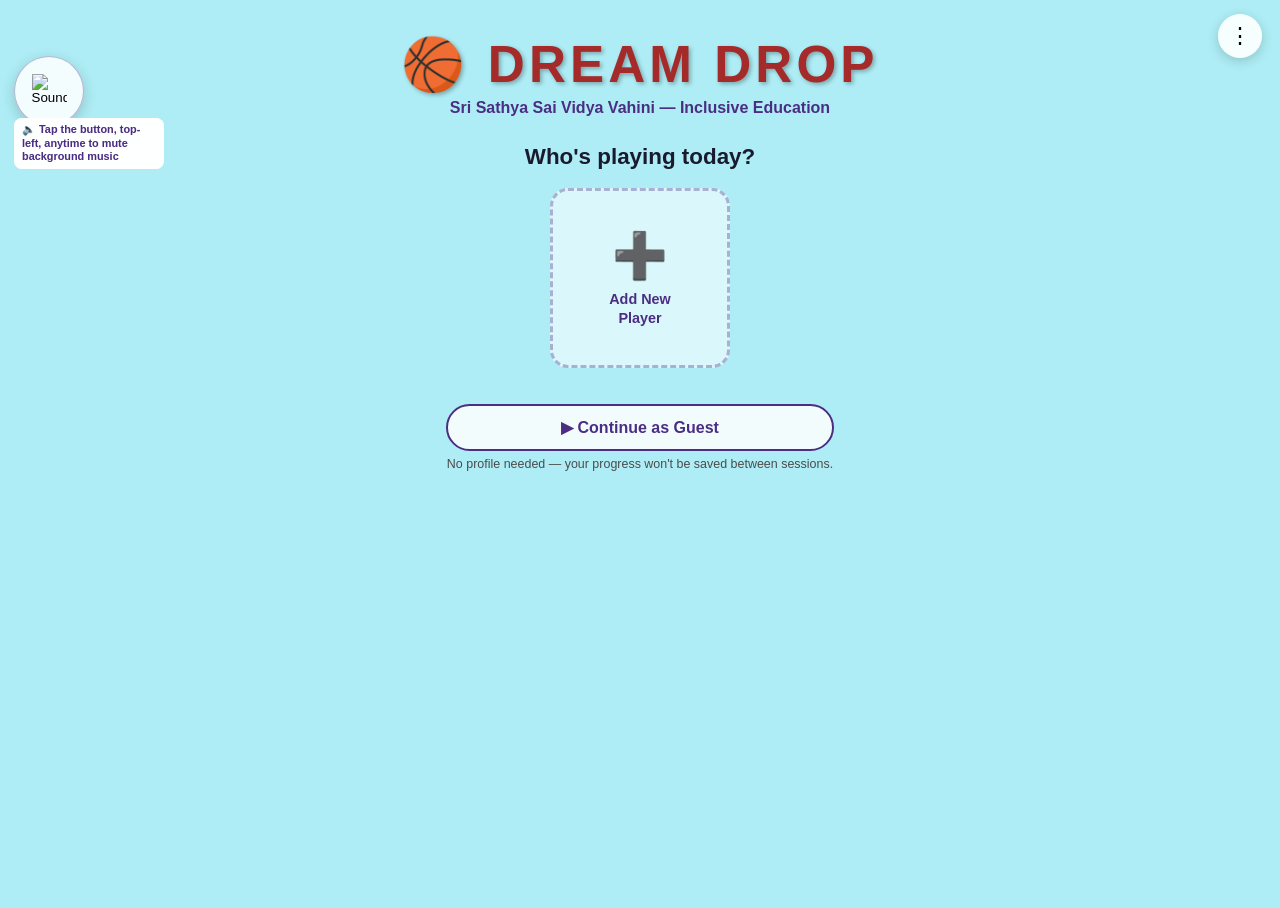
==== index.html @ dac6509e "Merge pull request #1 from sathvik23bit/main all required updates donw" ====
<!DOCTYPE html>
<html lang="en">
<head>
  <meta charset="UTF-8">
  <meta name="viewport" content="width=device-width, initial-scale=1.0, maximum-scale=1.0, user-scalable=no, viewport-fit=cover">
  <title>Dream Drop — Who's Playing?</title>
  <style>
    *, *::before, *::after { box-sizing: border-box; margin: 0; padding: 0; }

    body {
      font-family: 'Montserrat', Arial, sans-serif;
      background: url('Images/Common_Images/bg2.jpg') no-repeat center center / cover;
      background-color: #aeedf5;
      min-height: 100vh;
      overflow-x: hidden;
    }

    /* ── Header ─────────────────────────────────────────── */
    #lp-header {
      text-align: center;
      padding: clamp(16px,3vh,32px) 0 clamp(8px,1.5vh,18px);
    }
    #lp-header h1 {
      font-size: clamp(1.8rem,5vw,3.2rem);
      color: brown;
      text-transform: uppercase;
      letter-spacing: 0.08em;
      text-shadow: 2px 2px 4px rgba(0,0,0,0.3);
    }
    #lp-header p {
      font-size: clamp(0.75rem,2vw,1rem);
      color: #4b2e83;
      font-weight: 700;
      margin-top: 4px;
    }
    #lp-sub {
      font-size: clamp(1rem,2.5vw,1.4rem);
      color: #1a1a2e;
      font-weight: 800;
      margin-top: clamp(8px,1.5vh,16px);
      text-align: center;
    }

    /* ── Player cards grid ───────────────────────────────── */
    #players-grid {
      display: flex;
      flex-wrap: wrap;
      justify-content: center;
      gap: clamp(12px,2vw,24px);
      padding: clamp(12px,2vh,24px) clamp(16px,4vw,48px);
      max-width: 960px;
      margin: 0 auto;
    }

    /* Each saved player card */
    .player-card {
      width: clamp(130px,18vw,180px);
      background: rgba(255,255,255,0.92);
      border-radius: 18px;
      padding: 14px 10px 12px;
      text-align: center;
      cursor: pointer;
      transition: transform 0.18s, box-shadow 0.18s;
      box-shadow: 0 6px 20px rgba(0,0,0,0.15);
      position: relative;
      border: 3px solid transparent;
    }
    .player-card:hover  { transform: translateY(-6px) scale(1.04); box-shadow: 0 14px 32px rgba(0,0,0,0.22); }
    .player-card:active { transform: scale(0.97); }

    /* Jersey frame around photo */
    .player-frame {
      width: clamp(80px,12vw,110px);
      height: clamp(80px,12vw,110px);
      margin: 0 auto 10px;
      border-radius: 50%;
      overflow: hidden;
      border: 4px solid #fff;
      position: relative;
      box-shadow: 0 0 0 4px var(--jersey-color, #e03040);
    }
    .player-frame img {
      width: 100%;
      height: 100%;
      object-fit: cover;
    }

    /* Jersey number badge */
    .jersey-badge {
      position: absolute;
      bottom: -4px;
      right: -4px;
      width: 30px;
      height: 30px;
      border-radius: 50%;
      background: var(--jersey-color, #e03040);
      color: #fff;
      font-weight: 900;
      font-size: 13px;
      display: flex;
      align-items: center;
      justify-content: center;
      border: 2px solid #fff;
      box-shadow: 0 2px 6px rgba(0,0,0,0.3);
    }

    .player-name {
      font-size: clamp(0.85rem,1.8vw,1.05rem);
      font-weight: 800;
      color: #1a1a2e;
      margin-bottom: 4px;
      white-space: nowrap;
      overflow: hidden;
      text-overflow: ellipsis;
    }
    .player-stats {
      font-size: clamp(0.6rem,1.2vw,0.72rem);
      color: #888;
    }

    /* Delete button on card */
    .card-delete {
      position: absolute;
      top: 6px; right: 8px;
      background: none;
      border: none;
      font-size: 16px;
      cursor: pointer;
      color: #ccc;
      line-height: 1;
      padding: 2px;
      transition: color 0.15s;
    }
    .card-delete:hover { color: #e03040; }

    /* Add new player card */
    #add-card {
      width: clamp(130px,18vw,180px);
      min-height: clamp(130px,18vw,180px);
      background: rgba(255,255,255,0.55);
      border-radius: 18px;
      border: 3px dashed rgba(75,46,131,0.35);
      display: flex;
      flex-direction: column;
      align-items: center;
      justify-content: center;
      gap: 8px;
      cursor: pointer;
      transition: background 0.18s, transform 0.15s;
    }
    #add-card:hover  { background: rgba(255,255,255,0.8); transform: translateY(-4px); }
    #add-card:active { transform: scale(0.97); }
    #add-card .add-icon { font-size: clamp(2rem,4vw,2.8rem); color: #4b2e83; }
    #add-card p { font-size: clamp(0.75rem,1.5vw,0.9rem); color: #4b2e83; font-weight: 700; text-align: center; line-height: 1.3; }

    /* ── Guest option ─────────────────────────────────────── */
    #guest-row {
      max-width: 420px;
      margin: clamp(10px,2vh,20px) auto 0;
      padding: 0 16px clamp(16px,3vh,28px);
      text-align: center;
    }
    #guest-btn {
      width: 100%;
      padding: 12px 20px;
      border-radius: 40px;
      border: 2px solid #4b2e83;
      background: rgba(255,255,255,0.85);
      color: #4b2e83;
      font-weight: 800;
      font-size: clamp(0.85rem,1.8vw,1rem);
      cursor: pointer;
      transition: background 0.18s, transform 0.15s;
    }
    #guest-btn:hover { background: #4b2e83; color: #fff; transform: translateY(-2px); }
    #guest-btn:active { transform: scale(0.97); }
    #guest-hint { margin-top: 6px; font-size: clamp(0.65rem,1.3vw,0.78rem); color: #4b4b4b; }

    /* ── Always-visible mute button (consistency with home.html) ──
       index.html itself has no sound, but toggling this sets the shared
       mute preference in localStorage so it's already applied once the
       player moves on to home.html / gameplay. */
    #global-mute-btn{position:fixed;top:56px;left:14px;z-index:100002;width:70px;height:70px;border-radius:50%;border:1.5px solid rgba(75,46,131,0.35);background:rgba(255,255,255,0.85);display:flex;align-items:center;justify-content:center;cursor:pointer;box-shadow:0 4px 14px rgba(0,0,0,0.18);padding:0;}
    #global-mute-btn img{width:35px;height:35px;}
    #global-mute-btn.gm-muted{background:rgba(220,55,55,0.15);border-color:rgba(220,55,55,0.5);}
    #mute-hint{position:fixed;top:118px;left:14px;max-width:150px;font-size:0.68rem;line-height:1.25;color:#4b2e83;font-weight:600;background:rgba(255,255,255,0.85);padding:5px 8px;border-radius:8px;z-index:100002;}
    /* ── AVATAR CREATOR OVERLAY ──────────────────────────── */
    #creator-overlay {
      display: none;
      position: fixed;
      inset: 0;
      background: rgba(0,0,0,0.65);
      z-index: 9000;
      align-items: center;
      justify-content: center;
      padding: 12px;
    }
    #creator-overlay.open { display: flex; }

    #creator-box {
      background: #fff;
      border-radius: 20px;
      width: min(96vw, 560px);
      max-height: 92vh;
      overflow-y: auto;
      display: flex;
      flex-direction: column;
      box-shadow: 0 24px 64px rgba(0,0,0,0.5);
    }

    #creator-header {
      padding: 16px 20px 12px;
      border-bottom: 1px solid #eee;
      display: flex;
      align-items: center;
      justify-content: space-between;
      flex-shrink: 0;
    }
    #creator-header h2 {
      font-size: clamp(1rem,2.5vw,1.2rem);
      color: #1a1a2e;
      font-weight: 800;
    }
    #creator-close {
      background: #f4f4f4;
      border: none;
      border-radius: 50%;
      width: 32px; height: 32px;
      font-size: 18px;
      cursor: pointer;
      display: flex; align-items: center; justify-content: center;
      color: #555;
      transition: background 0.15s;
      min-height: unset !important;
    }
    #creator-close:hover { background: #fee; color: #e03040; }

    #creator-body { padding: 20px; display: flex; flex-direction: column; gap: 20px; }

    /* Steps */
    .creator-step { display: none; flex-direction: column; gap: 14px; }
    .creator-step.active { display: flex; }

    .step-label {
      font-size: 12px;
      font-weight: 700;
      color: #888;
      text-transform: uppercase;
      letter-spacing: 0.08em;
    }

    /* Camera / preview area */
    #cam-wrap {
      position: relative;
      border-radius: 14px;
      overflow: hidden;
      background: #111;
      aspect-ratio: 4/3;
      width: 100%;
    }
    #cam-video, #cam-canvas {
      width: 100%;
      height: 100%;
      object-fit: cover;
      display: block;
    }
    #cam-canvas { display: none; }

    #cam-btn-row {
      display: flex;
      gap: 10px;
      justify-content: center;
    }

    /* Name input */
    #name-input {
      font-size: clamp(1rem,2.5vw,1.2rem);
      font-weight: 800;
      border: 2.5px solid #e8eaf0;
      border-radius: 10px;
      padding: 10px 14px;
      width: 100%;
      text-align: center;
      color: #1a1a2e;
      outline: none;
      font-family: 'Montserrat', Arial, sans-serif;
      transition: border-color 0.15s;
    }
    #name-input:focus { border-color: #4b2e83; }

    /* Jersey colour picker */
    #jersey-colours {
      display: flex;
      gap: 10px;
      flex-wrap: wrap;
      justify-content: center;
    }
    .jc-swatch {
      width: clamp(36px,6vw,48px);
      height: clamp(36px,6vw,48px);
      border-radius: 50%;
      cursor: pointer;
      border: 3px solid transparent;
      transition: transform 0.15s, border-color 0.15s;
      box-shadow: 0 2px 8px rgba(0,0,0,0.18);
    }
    .jc-swatch:hover   { transform: scale(1.12); }
    .jc-swatch.picked  { border-color: #1a1a2e; transform: scale(1.15); }

    /* Jersey number picker */
    #jersey-numbers {
      display: flex;
      gap: 8px;
      flex-wrap: wrap;
      justify-content: center;
    }
    .jn-btn {
      width: clamp(36px,5.5vw,46px);
      height: clamp(36px,5.5vw,46px);
      border-radius: 10px;
      border: 2px solid #e0e4f0;
      background: #f8f9ff;
      font-weight: 800;
      font-size: clamp(0.8rem,1.6vw,1rem);
      cursor: pointer;
      transition: background 0.12s, border-color 0.12s, transform 0.1s;
      color: #1a1a2e;
      font-family: 'Montserrat', Arial, sans-serif;
      min-height: unset !important;
    }
    .jn-btn:hover  { background: #e8eaf8; transform: scale(1.08); }
    .jn-btn.picked { background: #4b2e83; color: #fff; border-color: #4b2e83; }

    /* Preview card in creator */
    #preview-card {
      display: flex;
      flex-direction: column;
      align-items: center;
      gap: 10px;
      padding: 16px;
      background: #f8f9ff;
      border-radius: 14px;
      border: 1.5px solid #e0e4f0;
    }
    #preview-frame {
      width: 100px; height: 100px;
      border-radius: 50%;
      overflow: hidden;
      border: 4px solid #fff;
      position: relative;
    }
    #preview-img { width: 100%; height: 100%; object-fit: cover; }
    #preview-name { font-weight: 800; font-size: 1.1rem; color: #1a1a2e; }

    /* Action buttons inside creator */
    .creator-btn {
      border: none;
      border-radius: 12px;
      padding: clamp(10px,1.8vh,14px) 24px;
      font-family: 'Montserrat', Arial, sans-serif;
      font-weight: 800;
      font-size: clamp(0.85rem,1.8vw,1rem);
      cursor: pointer;
      transition: transform 0.12s, box-shadow 0.12s;
      min-height: unset !important;
    }
    .creator-btn:hover  { transform: translateY(-2px); box-shadow: 0 6px 18px rgba(0,0,0,0.15); }
    .creator-btn:active { transform: scale(0.97); }
    .btn-primary { background: #4b2e83; color: #fff; }
    .btn-success { background: #2ecc71; color: #1a4a2e; }
    .btn-danger  { background: #e03040; color: #fff; }
    .btn-neutral { background: #f0f0f0; color: #444; }

    /* Step nav row */
    .step-nav {
      display: flex;
      gap: 10px;
      justify-content: space-between;
    }

    /* ── No-camera fallback ──────────────────────────────── */
    #no-cam-msg {
      display: none;
      text-align: center;
      padding: 20px;
      color: #666;
      font-size: 14px;
      line-height: 1.6;
    }
    #cam-placeholder {
      display: none;
      width: 100%;
      aspect-ratio: 4/3;
      border-radius: 14px;
      background: #e8e8e8;
      align-items: center;
      justify-content: center;
      font-size: 80px;
    }

    /* ── Step indicator dots ─────────────────────────────── */
    #step-dots {
      display: flex;
      gap: 8px;
      justify-content: center;
      padding: 0 0 4px;
    }
    .sdot {
      width: 8px; height: 8px;
      border-radius: 50%;
      background: #ddd;
      transition: background 0.2s, transform 0.2s;
    }
    .sdot.on { background: #4b2e83; transform: scale(1.25); }

    /* ── Emoji avatar picker ─────────────────────────────── */
    #emoji-picker-wrap {
      display: none;
      flex-direction: column;
      gap: 14px;
    }
    #emoji-picker-wrap.open { display: flex; }
    .emoji-gender-tabs {
      display: flex;
      gap: 8px;
      justify-content: center;
    }
    .eg-tab {
      flex: 1;
      padding: 8px 0;
      border-radius: 10px;
      border: 2px solid #e0e4f0;
      background: #f8f9ff;
      font-size: 0.85rem;
      font-weight: 800;
      cursor: pointer;
      color: #4b2e83;
      font-family: 'Montserrat', Arial, sans-serif;
      transition: background 0.15s, border-color 0.15s;
    }
    .eg-tab.active { background: #4b2e83; color: #fff; border-color: #4b2e83; }
    #emoji-grid {
      display: grid;
      grid-template-columns: repeat(5, 1fr);
      gap: 10px;
    }
    .emoji-opt {
      aspect-ratio: 1;
      border-radius: 14px;
      border: 3px solid transparent;
      background: #f4f4f8;
      font-size: clamp(1.8rem, 5vw, 2.4rem);
      display: flex;
      align-items: center;
      justify-content: center;
      cursor: pointer;
      transition: transform 0.12s, border-color 0.15s, background 0.12s;
    }
    .emoji-opt:hover  { transform: scale(1.12); background: #ede8fa; }
    .emoji-opt.picked { border-color: #4b2e83; background: #ede8fa; transform: scale(1.08); }

    /* ── Responsive ──────────────────────────────────────── */
    @media (max-width: 500px) {
      .player-card, #add-card { width: clamp(110px,40vw,150px); }
    }

    /* ── 3-dots menu button (top-right) ─────────────────── */
    #settings-btn {
      position: fixed;
      top: 14px;
      right: 18px;
      z-index: 9500;
      background: rgba(255,255,255,0.9);
      border: none;
      border-radius: 50%;
      width: 44px;
      height: 44px;
      font-size: 22px;
      cursor: pointer;
      box-shadow: 0 3px 12px rgba(0,0,0,0.18);
      display: flex;
      align-items: center;
      justify-content: center;
      transition: background 0.15s, transform 0.15s;
      letter-spacing: 0;
      line-height: 1;
    }
    #settings-btn:hover { background: #fff; transform: scale(1.08); }

    /* ── Settings panel overlay ──────────────────────────── */
    #settings-panel {
      display: none;
      position: fixed;
      top: 0; right: 0;
      width: min(340px, 92vw);
      height: 100vh;
      background: #fff;
      z-index: 9400;
      box-shadow: -6px 0 32px rgba(0,0,0,0.22);
      flex-direction: column;
      overflow-y: auto;
    }
    #settings-panel.open { display: flex; }
    #sp-backdrop {
      display: none;
      position: fixed; inset: 0;
      background: rgba(0,0,0,0.35);
      z-index: 9350;
    }
    #sp-backdrop.open { display: block; }

    #sp-header {
      padding: 18px 20px 14px;
      border-bottom: 1px solid #eee;
      display: flex;
      align-items: center;
      justify-content: space-between;
      background: #4b2e83;
      color: #fff;
      flex-shrink: 0;
    }
    #sp-header h2 { font-size: 1.1rem; font-weight: 800; }
    #sp-close {
      background: rgba(255,255,255,0.18);
      border: none;
      border-radius: 50%;
      width: 30px; height: 30px;
      font-size: 16px;
      cursor: pointer;
      color: #fff;
      display: flex; align-items: center; justify-content: center;
    }
    #sp-close:hover { background: rgba(255,255,255,0.32); }

    .sp-section {
      padding: 18px 20px 14px;
      border-bottom: 1px solid #f0f0f0;
    }
    .sp-section-title {
      font-size: 11px;
      font-weight: 800;
      color: #888;
      text-transform: uppercase;
      letter-spacing: 0.1em;
      margin-bottom: 12px;
    }

    /* Player limit row */
    .sp-limit-row {
      display: flex;
      align-items: center;
      gap: 10px;
      justify-content: space-between;
    }
    .sp-limit-row span {
      font-size: 0.85rem;
      color: #444;
      font-weight: 700;
    }
    #limit-stepper {
      display: flex;
      align-items: center;
      gap: 8px;
    }
    .lim-btn {
      width: 32px; height: 32px;
      border-radius: 8px;
      border: 2px solid #4b2e83;
      background: #f4f0ff;
      color: #4b2e83;
      font-size: 18px;
      font-weight: 900;
      cursor: pointer;
      display: flex; align-items: center; justify-content: center;
      transition: background 0.12s;
      line-height: 1;
    }
    .lim-btn:hover { background: #4b2e83; color: #fff; }
    .lim-btn:disabled { opacity: 0.35; cursor: not-allowed; }
    #limit-display {
      font-size: 1.4rem;
      font-weight: 900;
      color: #1a1a2e;
      min-width: 28px;
      text-align: center;
    }
    #limit-max-hint {
      font-size: 11px;
      color: #aaa;
      margin-top: 6px;
    }

    /* Memory bar */
    .mem-bar-wrap {
      background: #f0f0f5;
      border-radius: 8px;
      height: 14px;
      overflow: hidden;
      margin: 8px 0 4px;
    }
    #mem-bar-fill {
      height: 100%;
      border-radius: 8px;
      background: linear-gradient(90deg, #4b2e83, #7c4dff);
      transition: width 0.5s;
    }
    #mem-bar-fill.warn { background: linear-gradient(90deg, #f5a623, #e03040); }
    #mem-label {
      font-size: 12px;
      color: #666;
      font-weight: 700;
    }
    #mem-breakdown {
      font-size: 11px;
      color: #999;
      margin-top: 4px;
      line-height: 1.6;
    }

    /* Host badge on card */
    .host-badge {
      position: absolute;
      top: 6px;
      left: 8px;
      background: linear-gradient(135deg, #f5a623, #e03040);
      color: #fff;
      font-size: 10px;
      font-weight: 900;
      border-radius: 8px;
      padding: 2px 7px;
      letter-spacing: 0.05em;
      box-shadow: 0 2px 6px rgba(0,0,0,0.22);
    }

    /* Host suggestion banner */
    #host-suggestion {
      max-width: 720px;
      margin: 0 auto 8px;
      padding: 0 clamp(16px,4vw,48px);
    }
    #host-banner {
      background: linear-gradient(135deg, #fff8e1, #fffde7);
      border: 2px solid #ffd54f;
      border-radius: 14px;
      padding: 14px 18px;
      display: flex;
      gap: 12px;
      align-items: flex-start;
    }
    #host-banner .hb-icon { font-size: 1.8rem; flex-shrink: 0; }
    #host-banner .hb-body { flex: 1; }
    #host-banner .hb-title { font-size: 0.9rem; font-weight: 900; color: #e65100; margin-bottom: 4px; }
    #host-banner .hb-text  { font-size: 0.78rem; color: #555; line-height: 1.5; }
    #host-banner .hb-close {
      background: none; border: none; font-size: 16px; cursor: pointer;
      color: #aaa; flex-shrink: 0; padding: 0;
    }
    #host-banner .hb-close:hover { color: #e03040; }

    /* Reset all data button */
    .sp-danger-btn {
      width: 100%;
      padding: 10px;
      border-radius: 10px;
      border: 2px solid #e03040;
      background: #fff0f0;
      color: #e03040;
      font-weight: 800;
      font-size: 0.85rem;
      cursor: pointer;
      transition: background 0.15s;
      font-family: 'Montserrat', Arial, sans-serif;
    }
    .sp-danger-btn:hover { background: #e03040; color: #fff; }

    /* Host tag in settings */
    .sp-host-row {
      display: flex;
      gap: 8px;
      align-items: center;
      flex-wrap: wrap;
    }
    .sp-host-row select {
      flex: 1;
      padding: 8px 10px;
      border-radius: 8px;
      border: 2px solid #e0e4f0;
      font-family: 'Montserrat', Arial, sans-serif;
      font-weight: 700;
      font-size: 0.85rem;
      color: #1a1a2e;
      outline: none;
    }
    .sp-host-row select:focus { border-color: #4b2e83; }
    .sp-assign-btn {
      padding: 9px 14px;
      border-radius: 8px;
      border: none;
      background: #4b2e83;
      color: #fff;
      font-weight: 800;
      font-size: 0.8rem;
      cursor: pointer;
      font-family: 'Montserrat', Arial, sans-serif;
      white-space: nowrap;
    }
    .sp-assign-btn:hover { background: #3a2060; }

    /* ── Browser reference table ─────────────────────────── */
    #browser-table-wrap {
      margin-top: 14px;
      border-radius: 10px;
      overflow: hidden;
      border: 1.5px solid #e0e4f0;
    }
    #browser-table-wrap table {
      width: 100%;
      border-collapse: collapse;
      font-size: 12px;
    }
    #browser-table-wrap thead tr {
      background: #4b2e83;
      color: #fff;
    }
    #browser-table-wrap thead th {
      padding: 8px 10px;
      text-align: left;
      font-weight: 800;
      letter-spacing: 0.04em;
    }
    #browser-table-wrap tbody tr {
      cursor: pointer;
      transition: background 0.12s;
      border-bottom: 1px solid #f0f0f5;
    }
    #browser-table-wrap tbody tr:last-child { border-bottom: none; }
    #browser-table-wrap tbody tr:hover { background: #f0ecfa; }
    #browser-table-wrap tbody tr.selected {
      background: #ede8fa;
      font-weight: 800;
    }
    #browser-table-wrap tbody tr.detected {
      border-left: 3px solid #2ecc71;
    }
    #browser-table-wrap tbody td {
      padding: 8px 10px;
      color: #333;
      vertical-align: middle;
    }
    .bt-icon { font-size: 15px; margin-right: 5px; }
    .bt-badge {
      display: inline-block;
      font-size: 10px;
      font-weight: 800;
      padding: 2px 6px;
      border-radius: 6px;
      margin-left: 5px;
    }
    .bt-badge.detected { background: #d4f8e8; color: #1a7a4a; }
    .bt-badge.selected { background: #ede8fa; color: #4b2e83; }
    #bt-apply-row {
      display: flex;
      gap: 8px;
      align-items: center;
      margin-top: 10px;
    }
    #bt-apply-row span {
      font-size: 12px;
      color: #666;
      flex: 1;
    }
    .bt-apply-btn {
      padding: 8px 14px;
      border-radius: 8px;
      border: none;
      background: #4b2e83;
      color: #fff;
      font-weight: 800;
      font-size: 12px;
      cursor: pointer;
      font-family: 'Montserrat', Arial, sans-serif;
      white-space: nowrap;
      transition: background 0.12s;
    }
    .bt-apply-btn:hover { background: #3a2060; }
    #bt-selected-info {
      font-size: 11px;
      color: #4b2e83;
      font-weight: 700;
      margin-top: 6px;
      min-height: 16px;
    }
  </style>
</head>
<body>

  <!-- ── 3-dots settings button ── -->
  <button id="settings-btn" onclick="openSettings()" title="Settings">⋮</button>

  <!-- ── Settings backdrop ── -->
  <div id="sp-backdrop" onclick="closeSettings()"></div>

  <!-- ── Settings panel ── -->
  <div id="settings-panel">
    <div id="sp-header">
      <h2>⚙️ Settings</h2>
      <button id="sp-close" onclick="closeSettings()">✕</button>
    </div>

    <!-- Max players section -->
    <div class="sp-section">
      <div class="sp-section-title">👥 Player Limit</div>
      <div class="sp-limit-row">
        <span>Max players on this device</span>
        <div id="limit-stepper">
          <button class="lim-btn" id="lim-minus" onclick="changeLimit(-1)">−</button>
          <div id="limit-display">5</div>
          <button class="lim-btn" id="lim-plus"  onclick="changeLimit(+1)">+</button>
        </div>
      </div>
      <div id="limit-max-hint">Browser max: calculating…</div>

      <!-- Storage / memory usage -->
      <div style="margin-top:14px;">
        <div class="sp-section-title" style="margin-bottom:6px;">💾 Storage Usage</div>
        <div class="mem-bar-wrap"><div id="mem-bar-fill" style="width:0%;"></div></div>
        <div id="mem-label">Calculating…</div>
        <div id="mem-breakdown"></div>
      </div>

      <!-- Browser reference table -->
      <div style="margin-top:14px;">
        <div class="sp-section-title" style="margin-bottom:8px;">🌐 Select Your Browser</div>
        <p style="font-size:11px;color:#999;margin-bottom:8px;line-height:1.4;">
          Tap your browser to set the storage limit automatically. Your browser is auto-detected where possible.
        </p>
        <div id="browser-table-wrap">
          <div id="bt-search-wrap" style="padding:8px 10px;border-bottom:1.5px solid #e0e4f0;background:#fafafa;">
            <div style="position:relative;">
              <span style="position:absolute;left:9px;top:50%;transform:translateY(-50%);font-size:13px;color:#aaa;pointer-events:none;">🔍</span>
              <input id="bt-search" type="text" placeholder="Search browser…"
                oninput="filterBrowserTable(this.value)"
                style="width:100%;box-sizing:border-box;padding:7px 10px 7px 30px;border:1.5px solid #e0e4f0;border-radius:8px;font-size:12px;font-family:'Montserrat',Arial,sans-serif;font-weight:600;color:#1a1a2e;outline:none;background:#fff;transition:border 0.15s;"
                onfocus="this.style.borderColor='#4b2e83'" onblur="this.style.borderColor='#e0e4f0'">
              <button id="bt-search-clear" onclick="clearBrowserSearch()" title="Clear"
                style="display:none;position:absolute;right:8px;top:50%;transform:translateY(-50%);background:none;border:none;cursor:pointer;font-size:14px;color:#aaa;padding:0;line-height:1;">✕</button>
            </div>
            <div id="bt-no-results" style="display:none;text-align:center;padding:10px 0;font-size:12px;color:#999;font-style:italic;">No browsers match your search</div>
          </div>
          <table>
            <thead>
              <tr>
                <th>Browser</th>
                <th>Storage</th>
                <th>Max Players</th>
              </tr>
            </thead>
            <tbody id="browser-table-body">
              <!-- rows injected by JS -->
            </tbody>
          </table>
        </div>
        <div id="bt-selected-info"></div>
        <div id="bt-apply-row">
          <span id="bt-apply-label">Select a browser above to apply its limit</span>
          <button class="bt-apply-btn" id="bt-apply-btn" onclick="applyBrowserLimit()" disabled>✅ Apply</button>
        </div>
      </div>
    </div>

    <!-- Host player section -->
    <div class="sp-section">
      <div class="sp-section-title">👑 Host / Teacher Player</div>
      <p style="font-size:12px;color:#666;margin-bottom:10px;line-height:1.5;">
        The Host player has a gold crown badge on their card. Useful for teacher accounts or group leaders.
      </p>
      <div class="sp-host-row">
        <select id="host-select"><option value="">— none —</option></select>
        <button class="sp-assign-btn" onclick="assignHost()">👑 Set Host</button>
      </div>
    </div>

    <!-- Danger zone -->
    <div class="sp-section">
      <div class="sp-section-title">⚠️ Danger Zone</div>
      <button class="sp-danger-btn" onclick="resetAllData()">🗑️ Reset All Players &amp; Progress</button>
    </div>

    <!-- App info -->
    <div class="sp-section" style="border-bottom:none;">
      <div class="sp-section-title">ℹ️ About</div>
      <div style="font-size:12px;color:#999;line-height:1.8;">
        Dream Drop — Inclusive Education<br>
        Sri Sathya Sai Vidya Vahini<br>
        <span id="sp-version">v1.0</span>
      </div>
    </div>
  </div>

  <!-- ── Host suggestion banner ── -->
  <div id="host-suggestion">
    <div id="host-banner" style="display:none;">
      <div class="hb-icon">💡</div>
      <div class="hb-body">
        <div class="hb-title">Suggestion: Add a Host Player</div>
        <div class="hb-text">
          Consider adding a <strong>Teacher / Host</strong> account — the first card on the list.
          A Host can monitor all players, reset progress for a student, and manage the tablet.
          Go to <strong>⚙️ Settings → Host Player</strong> to assign one after creating a player.
        </div>
      </div>
      <button class="hb-close" onclick="dismissHostBanner()">✕</button>
    </div>
  </div>

  <div id="lp-header">
    <h1>🏀 Dream Drop</h1>
    <p>Sri Sathya Sai Vidya Vahini — Inclusive Education</p>
  </div>

  <button id="global-mute-btn" onclick="globalMuteToggle()" title="Mute / Unmute">
    <img id="global-mute-icon" src="Images/Common_Images/audio_on.png" alt="Sound">
  </button>
  <p id="mute-hint">🔈 Tap the button, top-left, anytime to mute background music</p>
  <p id="lp-sub">Who's playing today?</p>
   <p id="mute-hint">🔈 Tap the button, top-left, anytime to mute background music</p>
  <!-- Player cards -->
  <div id="players-grid">
    <!-- cards injected by JS -->
    <div id="add-card" onclick="openCreator()">
      <div class="add-icon">➕</div>
      <p>Add New<br>Player</p>
    </div>
  </div>

  <!-- Guest option: lets a user start playing immediately without creating a profile -->
  <div id="guest-row">
    <button id="guest-btn" onclick="continueAsGuest()">▶ Continue as Guest</button>
    <p id="guest-hint">No profile needed — your progress won't be saved between sessions.</p>
  </div>


  <!-- ── AVATAR CREATOR OVERLAY ── -->
  <div id="creator-overlay">
    <div id="creator-box">

      <div id="creator-header">
        <h2 id="creator-title">Create Your Player</h2>
        <button id="creator-close" onclick="closeCreator()">✕</button>
      </div>

      <!-- Step dots -->
      <div id="step-dots">
        <div class="sdot on"  id="dot-0"></div>
        <div class="sdot"     id="dot-1"></div>
        <div class="sdot"     id="dot-2"></div>
        <div class="sdot"     id="dot-3"></div>
      </div>

      <div id="creator-body">

        <!-- STEP 0: Take photo OR pick emoji -->
        <div class="creator-step active" id="step-0">
          <div class="step-label">Step 1 — Take your photo or pick an avatar</div>

          <!-- Camera panel -->
          <div id="cam-panel">
            <div id="cam-wrap">
              <video id="cam-video" autoplay playsinline muted></video>
              <canvas id="cam-canvas"></canvas>
              <div id="cam-placeholder">🧒</div>
            </div>
            <div id="no-cam-msg">
              Camera not available on this device.<br>
              A default avatar will be used instead.
            </div>
            <div id="cam-btn-row">
              <button class="creator-btn btn-primary" id="snap-btn" onclick="snapPhoto()">📸 Take Photo</button>
              <button class="creator-btn btn-neutral" id="retake-btn" onclick="retakePhoto()" style="display:none">🔄 Retake</button>
              <button class="creator-btn btn-neutral" onclick="showEmojiPicker()">😊 Pick Avatar →</button>
            </div>
          </div>

          <!-- Emoji picker panel -->
          <div id="emoji-picker-wrap">
            <div class="emoji-gender-tabs">
              <button class="eg-tab active" id="tab-boy"  onclick="switchEmojiTab('boy')">👦 Boy</button>
              <button class="eg-tab"        id="tab-girl" onclick="switchEmojiTab('girl')">👧 Girl</button>
            </div>
            <div id="emoji-grid"></div>
            <button class="creator-btn btn-neutral" style="align-self:center;" onclick="showCamPanel()">← Use Camera Instead</button>
          </div>

          <div class="step-nav">
            <span></span>
            <button class="creator-btn btn-primary" id="step0-next" onclick="goStep(1)" disabled>Next →</button>
          </div>
        </div>

        <!-- STEP 1: Pick a name -->
        <div class="creator-step" id="step-1">
          <div class="step-label">Step 2 — What's your name?</div>
          <input type="text" id="name-input" placeholder="Your name" maxlength="16" autocomplete="off">
          <div class="step-nav">
            <button class="creator-btn btn-neutral" onclick="goStep(0)">← Back</button>
            <button class="creator-btn btn-primary" onclick="goStep(2)">Next →</button>
          </div>
        </div>

        <!-- STEP 2: Pick jersey colour -->
        <div class="creator-step" id="step-2">
          <div class="step-label">Step 3 — Pick your jersey colour</div>
          <div id="jersey-colours">
            <!-- swatches injected by JS -->
          </div>
          <div class="step-nav">
            <button class="creator-btn btn-neutral" onclick="goStep(1)">← Back</button>
            <button class="creator-btn btn-primary" onclick="goStep(3)">Next →</button>
          </div>
        </div>

        <!-- STEP 3: Pick jersey number + preview + confirm -->
        <div class="creator-step" id="step-3">
          <div class="step-label">Step 4 — Pick your jersey number</div>
          <div id="jersey-numbers">
            <!-- buttons injected by JS -->
          </div>

          <div class="step-label" style="margin-top:8px;">Your player card</div>
          <div id="preview-card">
            <div id="preview-frame">
              <img id="preview-img" src="" alt="Your photo">
            </div>
            <div id="preview-name">—</div>
            <div id="preview-jersey" style="font-size:13px;color:#888;"></div>
          </div>

          <div class="step-nav">
            <button class="creator-btn btn-neutral" onclick="goStep(2)">← Back</button>
            <button class="creator-btn btn-success" onclick="savePlayer()">✅ Let's Play!</button>
          </div>
        </div>

      </div><!-- /creator-body -->
    </div><!-- /creator-box -->
  </div><!-- /creator-overlay -->


<script>
// =============================================================
// DREAM DROP — LOGIN PAGE
// All data stored in localStorage. No server needed.
// dreamdrop_players = [ { id, name, photo, jerseyColor, jerseyNum, created } ]
// dreamdrop_current_player = id
// =============================================================

const JERSEY_COLOURS = [
  { name:'Red',    hex:'#e03040' },
  { name:'Blue',   hex:'#2255cc' },
  { name:'Green',  hex:'#1D9E75' },
  { name:'Gold',   hex:'#f5a623' },
  { name:'Purple', hex:'#7c4dff' },
  { name:'Orange', hex:'#ff6b35' },
  { name:'Teal',   hex:'#00897b' },
  { name:'Pink',   hex:'#d4537e' },
  { name:'Black',  hex:'#1a1a2e' },
];

const JERSEY_NUMBERS = [1,2,3,4,5,6,7,8,9,10,11,12,13,14,15,16,17,18,19,20,21,22,23,24,25,26,27,28,29,30,31,32,33];

// Default avatar — plain basketball emoji as base64 SVG
const DEFAULT_PHOTO = 'data:image/svg+xml,' + encodeURIComponent(
  '<svg xmlns="http://www.w3.org/2000/svg" viewBox="0 0 100 100">' +
  '<circle cx="50" cy="50" r="50" fill="#f5a623"/>' +
  '<text x="50" y="68" font-size="56" text-anchor="middle">🧒</text>' +
  '</svg>'
);

// ── Emoji avatar options ──────────────────────────────────────
const EMOJI_AVATARS = {
  boy: [
    '👦','🧒','👼','🧑','👲','🧔','👨','🤴',
    '🦸','🧙','🧑‍🚀','🧑‍🎤','🧑‍🏫','🧑‍⚕️','🧑‍🍳','🧑‍🎨',
    '🤵','🧑‍🦱','🧑‍🦳','🧑‍🦲'
  ],
  girl: [
    '👧','🧒','👼','🧑','👸','💃','👩','🧕',
    '🦸','🧙','🧑‍🚀','🧑‍🎤','🧑‍🏫','🧑‍⚕️','🧑‍🍳','🧑‍🎨',
    '👰','🧑‍🦰','🧑‍🦳','🧑‍🦱'
  ]
};

var _emojiTab = 'boy';
var _pickedEmoji = null;

function makeEmojiSVG(emoji) {
  return 'data:image/svg+xml,' + encodeURIComponent(
    '<svg xmlns="http://www.w3.org/2000/svg" viewBox="0 0 100 100">' +
    '<circle cx="50" cy="50" r="50" fill="#ede8fa"/>' +
    '<text x="50" y="70" font-size="58" text-anchor="middle">' + emoji + '</text>' +
    '</svg>'
  );
}

function buildEmojiGrid() {
  var grid = document.getElementById('emoji-grid');
  grid.innerHTML = '';
  EMOJI_AVATARS[_emojiTab].forEach(function(em) {
    var btn = document.createElement('div');
    btn.className = 'emoji-opt' + (em === _pickedEmoji ? ' picked' : '');
    btn.textContent = em;
    btn.title = em;
    btn.addEventListener('click', function() {
      _pickedEmoji = em;
      _photoData = makeEmojiSVG(em);
      document.querySelectorAll('.emoji-opt').forEach(function(b){ b.classList.remove('picked'); });
      btn.classList.add('picked');
      document.getElementById('step0-next').disabled = false;
      updatePreview();
    });
    grid.appendChild(btn);
  });
}

function switchEmojiTab(tab) {
  _emojiTab = tab;
  document.getElementById('tab-boy').classList.toggle('active', tab === 'boy');
  document.getElementById('tab-girl').classList.toggle('active', tab === 'girl');
  buildEmojiGrid();
}

function showEmojiPicker() {
  document.getElementById('cam-panel').style.display = 'none';
  document.getElementById('emoji-picker-wrap').classList.add('open');
  buildEmojiGrid();
}

function showCamPanel() {
  document.getElementById('emoji-picker-wrap').classList.remove('open');
  document.getElementById('cam-panel').style.display = '';
  if (!_photoData || _photoData.includes('ede8fa')) {
    _photoData = null;
    document.getElementById('step0-next').disabled = true;
  }
}

var MAX_PLAYERS = 5; // ── PLAYER LIMIT: change this number to allow more or fewer profiles

let _players   = [];
let _pickedColor = JERSEY_COLOURS[0].hex;
let _pickedNum   = 23;
let _photoData   = null;  // base64 captured photo
let _stream      = null;  // camera stream
let _camAvailable = true;
let _currentStep  = 0;

// ── Load players ─────────────────────────────────────────────
function loadPlayers() {
  try { return JSON.parse(localStorage.getItem('dreamdrop_players') || '[]'); }
  catch(e) { return []; }
}
function savePlayers(p) {
  localStorage.setItem('dreamdrop_players', JSON.stringify(p));
}

// ── Render the cards grid ─────────────────────────────────────
function renderGrid() {
  _players = loadPlayers();
  const grid = document.getElementById('players-grid');
  const addCard = document.getElementById('add-card');
  grid.innerHTML = '';

  var hostId = localStorage.getItem('dreamdrop_host_player') || '';

  _players.forEach(function(p) {
    var isHost = (p.id === hostId);
    const card = document.createElement('div');
    card.className = 'player-card';
    card.style.setProperty('--jersey-color', p.jerseyColor);
    if (isHost) card.style.border = '3px solid #f5a623';
    card.innerHTML =
      (isHost ? '<div class="host-badge">&#x1F451; HOST</div>' : '') +
      '<button class="card-delete" onclick="deletePlayer(\'' + p.id + '\',event)" title="Remove">&#x2715;</button>' +
      '<div class="player-frame" style="box-shadow:0 0 0 4px ' + p.jerseyColor + '">' +
        '<img src="' + (p.photo || DEFAULT_PHOTO) + '" alt="' + escHtml(p.name) + '">' +
        '<div class="jersey-badge" style="background:' + p.jerseyColor + '">' + p.jerseyNum + '</div>' +
      '</div>' +
      '<div class="player-name">' + escHtml(p.name) + '</div>' +
      '<div class="player-stats">' + (isHost ? '&#x1F451; Host' : 'Tap to play!') + '</div>';
    card.addEventListener('click', function() { selectPlayer(p.id); });
    grid.appendChild(card);
  });

  grid.appendChild(addCard);

  var isFull = _players.length >= MAX_PLAYERS;
  addCard.style.display = isFull ? 'none' : '';

  var fullNotice = document.getElementById('full-notice');
  if (isFull) {
    if (!fullNotice) {
      fullNotice = document.createElement('div');
      fullNotice.id = 'full-notice';
      fullNotice.style.cssText = 'width:100%;text-align:center;padding:10px 0;font-size:0.9rem;color:#a00;font-weight:700;';
      grid.appendChild(fullNotice);
    }
    fullNotice.textContent = 'Tablet full (' + MAX_PLAYERS + '/' + MAX_PLAYERS + ' players). Open \u2699\ufe0f Settings to increase the limit or remove a player.';
  } else if (fullNotice) {
    fullNotice.remove();
  }

  if (_players.length > 0 && !hostId && !localStorage.getItem('dreamdrop_host_banner_dismissed')) {
    document.getElementById('host-banner').style.display = 'flex';
  }

  updateSettingsPanel();
}

function escHtml(s) {
  return s.replace(/&/g,'&amp;').replace(/</g,'&lt;').replace(/>/g,'&gt;').replace(/"/g,'&quot;');
}

// ── Select a player and go to game ───────────────────────────
// ── Global mute button (shares state with home.html/scriptt.js) ───────
// index.html has no audio of its own, but toggling this writes the same
// 'dreamdrop_muted' key that scriptt.js reads on load, so the preference
// carries through to gameplay.
function syncGlobalMuteIcon() {
  var muted = false;
  try { muted = localStorage.getItem('dreamdrop_muted') === '1'; } catch(e) {}
  var btn = document.getElementById('global-mute-btn');
  var img = document.getElementById('global-mute-icon');
  var onSrc  = 'Images/Common_Images/audio_on.png';
  var offSrc = 'Images/Common_Images/audio_off.png';
  if (btn) btn.classList.toggle('gm-muted', muted);
  if (img) img.src = muted ? offSrc : onSrc;
}
function globalMuteToggle() {
  var muted = false;
  try { muted = localStorage.getItem('dreamdrop_muted') === '1'; } catch(e) {}
  try { localStorage.setItem('dreamdrop_muted', muted ? '0' : '1'); } catch(e) {}
  syncGlobalMuteIcon();
}
document.addEventListener('DOMContentLoaded', syncGlobalMuteIcon);
syncGlobalMuteIcon();

function selectPlayer(id) {
  localStorage.setItem('dreamdrop_current_player', id);
  localStorage.removeItem('dreamdrop_guest_session');
  window.location.href = 'home.html';
}

// ── Continue as Guest ──────────────────────────────────────────
// Does NOT add a card to players-grid or count against MAX_PLAYERS.
// Uses a fixed 'guest' id so progress persists only within the current
// device session; flagged with dreamdrop_guest_session so other parts
// of the app (e.g. host dashboard) can tell it apart from real profiles.
function continueAsGuest() {
  var GUEST_ID = 'guest';
  localStorage.setItem('dreamdrop_current_player', GUEST_ID);
  localStorage.setItem('dreamdrop_guest_session', '1');
  window.location.href = 'home.html';
}

// ── Delete a player ───────────────────────────────────────────
function deletePlayer(id, e) {
  e.stopPropagation();
  if (!confirm('Remove this player? Their progress will be deleted.')) return;
  _players = loadPlayers().filter(function(p) { return p.id !== id; });
  savePlayers(_players);
  // Also remove their progress key
  localStorage.removeItem('dreamdrop_progress_' + id);
  renderGrid();
}

// ── Open creator ──────────────────────────────────────────────
function openCreator() {
  if (loadPlayers().length >= MAX_PLAYERS) {
    alert('This tablet is full! Only ' + MAX_PLAYERS + ' players are allowed.\nAsk your teacher to remove a player to make room.');
    return;
  }
  _photoData   = null;
  _pickedEmoji = null;
  _emojiTab    = 'boy';
  document.getElementById('cam-panel').style.display = '';
  document.getElementById('emoji-picker-wrap').classList.remove('open');
  document.getElementById('tab-boy').classList.add('active');
  document.getElementById('tab-girl').classList.remove('active');
  _pickedColor = JERSEY_COLOURS[0].hex;
  _pickedNum   = 23;
  document.getElementById('name-input').value = '';
  document.getElementById('step0-next').disabled = true;
  document.getElementById('retake-btn').style.display = 'none';
  document.getElementById('snap-btn').style.display   = 'block';

  buildSwatches();
  buildNumbers();
  goStep(0);
  document.getElementById('creator-overlay').classList.add('open');
  startCamera();
}

function closeCreator() {
  stopCamera();
  document.getElementById('creator-overlay').classList.remove('open');
}

// ── Camera ────────────────────────────────────────────────────
function startCamera() {
  const video    = document.getElementById('cam-video');
  const placeholder = document.getElementById('cam-placeholder');
  const noCam    = document.getElementById('no-cam-msg');

  if (!navigator.mediaDevices || !navigator.mediaDevices.getUserMedia) {
    _camAvailable = false;
    video.style.display = 'none';
    placeholder.style.display = 'flex';
    noCam.style.display = 'block';
    document.getElementById('snap-btn').style.display = 'none';
    document.getElementById('step0-next').disabled = false;
    _photoData = DEFAULT_PHOTO;
    return;
  }

  navigator.mediaDevices.getUserMedia({ video: { facingMode: 'user' }, audio: false })
    .then(function(stream) {
      _stream = stream;
      _camAvailable = true;
      video.srcObject = stream;
      video.style.display = 'block';
      placeholder.style.display = 'none';
    })
    .catch(function() {
      _camAvailable = false;
      video.style.display = 'none';
      placeholder.style.display = 'flex';
      noCam.style.display = 'block';
      document.getElementById('snap-btn').style.display = 'none';
      document.getElementById('step0-next').disabled = false;
      _photoData = DEFAULT_PHOTO;
    });
}

function stopCamera() {
  if (_stream) {
    _stream.getTracks().forEach(function(t) { t.stop(); });
    _stream = null;
  }
}

function snapPhoto() {
  const video  = document.getElementById('cam-video');
  const canvas = document.getElementById('cam-canvas');
  const snap   = document.getElementById('snap-btn');
  const retake = document.getElementById('retake-btn');
  const next   = document.getElementById('step0-next');

  canvas.width  = video.videoWidth  || 320;
  canvas.height = video.videoHeight || 240;
  canvas.getContext('2d').drawImage(video, 0, 0, canvas.width, canvas.height);

  // Mirror so it looks natural (selfie flip)
  const ctx = canvas.getContext('2d');
  ctx.save();
  ctx.scale(-1, 1);
  ctx.drawImage(video, -canvas.width, 0, canvas.width, canvas.height);
  ctx.restore();

  _photoData = canvas.toDataURL('image/jpeg', 0.75);

  // Show the captured frame, hide live video
  video.style.display  = 'none';
  canvas.style.display = 'block';
  snap.style.display   = 'none';
  retake.style.display = 'block';
  next.disabled        = false;
}

function retakePhoto() {
  const video  = document.getElementById('cam-video');
  const canvas = document.getElementById('cam-canvas');
  const snap   = document.getElementById('snap-btn');
  const retake = document.getElementById('retake-btn');
  const next   = document.getElementById('step0-next');

  video.style.display  = 'block';
  canvas.style.display = 'none';
  snap.style.display   = 'block';
  retake.style.display = 'none';
  next.disabled        = true;
  _photoData = null;
}


// ── Jersey colour swatches ────────────────────────────────────
function buildSwatches() {
  const wrap = document.getElementById('jersey-colours');
  wrap.innerHTML = '';
  JERSEY_COLOURS.forEach(function(c, i) {
    const sw = document.createElement('div');
    sw.className = 'jc-swatch' + (i === 0 ? ' picked' : '');
    sw.style.background = c.hex;
    sw.title = c.name;
    sw.addEventListener('click', function() {
      document.querySelectorAll('.jc-swatch').forEach(function(s){ s.classList.remove('picked'); });
      sw.classList.add('picked');
      _pickedColor = c.hex;
      updatePreview();
    });
    wrap.appendChild(sw);
  });
}

// ── Jersey number buttons ─────────────────────────────────────
function buildNumbers() {
  const wrap = document.getElementById('jersey-numbers');
  wrap.innerHTML = '';
  JERSEY_NUMBERS.forEach(function(n) {
    const btn = document.createElement('button');
    btn.className = 'jn-btn' + (n === _pickedNum ? ' picked' : '');
    btn.textContent = n;
    btn.addEventListener('click', function() {
      document.querySelectorAll('.jn-btn').forEach(function(b){ b.classList.remove('picked'); });
      btn.classList.add('picked');
      _pickedNum = n;
      updatePreview();
    });
    wrap.appendChild(btn);
  });
}

// ── Preview card update ───────────────────────────────────────
function updatePreview() {
  const img    = document.getElementById('preview-img');
  const name   = document.getElementById('preview-name');
  const jersey = document.getElementById('preview-jersey');
  const frame  = document.getElementById('preview-frame');

  img.src = _photoData || DEFAULT_PHOTO;
  frame.style.boxShadow = '0 0 0 4px ' + _pickedColor;
  name.textContent   = document.getElementById('name-input').value.trim() || '—';
  jersey.textContent = 'Jersey #' + _pickedNum;
  jersey.style.color = _pickedColor;
}

// Name input → live update preview
document.getElementById('name-input').addEventListener('input', updatePreview);

// ── Step navigation ───────────────────────────────────────────
function goStep(n) {
  // Validate step 1 (name)
  if (n === 2) {
    const nm = document.getElementById('name-input').value.trim();
    if (!nm) {
      document.getElementById('name-input').focus();
      document.getElementById('name-input').style.borderColor = '#e03040';
      setTimeout(function(){ document.getElementById('name-input').style.borderColor = ''; }, 1500);
      return;
    }
  }

  _currentStep = n;
  document.querySelectorAll('.creator-step').forEach(function(s){ s.classList.remove('active'); });
  document.getElementById('step-' + n).classList.add('active');

  document.querySelectorAll('.sdot').forEach(function(d, i){ d.classList.toggle('on', i === n); });

  if (n === 3) updatePreview();
}

// ── Save player ───────────────────────────────────────────────
function savePlayer() {
  const name = document.getElementById('name-input').value.trim();
  if (!name) { goStep(1); return; }

  _players = loadPlayers();
  if (_players.length >= MAX_PLAYERS) {
    alert('Player limit reached! Only ' + MAX_PLAYERS + ' players are allowed on this tablet.');
    closeCreator();
    return;
  }
  const id = 'p_' + Date.now();
  const player = {
    id:          id,
    name:        name,
    photo:       _photoData || DEFAULT_PHOTO,
    jerseyColor: _pickedColor,
    jerseyNum:   _pickedNum,
    created:     new Date().toISOString()
  };

  _players.push(player);
  savePlayers(_players);

  stopCamera();
  document.getElementById('creator-overlay').classList.remove('open');
  renderGrid();

  // Auto-select the new player and launch the game
  setTimeout(function() { selectPlayer(id); }, 300);
}

// =============================================================
// BROWSER STORAGE REFERENCE TABLE
// =============================================================

// Each entry: { id, icon, name, platform, quota_mb, notes }
// quota_mb = typical localStorage quota for that browser
// max_players = Math.floor(quota_mb * 1024 * 1024 * 0.6 / (55*1024))
var BROWSER_PROFILES = [
  { id:'chrome',    icon:'🌐', name:'Chrome',             platform:'Desktop/Android', quota_mb:10,   notes:'Up to 10 MB' },
  { id:'firefox',   icon:'🦊', name:'Firefox',            platform:'Desktop',         quota_mb:10,   notes:'Up to 10 MB' },
  { id:'safari_d',  icon:'🧭', name:'Safari (Mac/PC)',    platform:'Desktop',         quota_mb:5,    notes:'~5 MB' },
  { id:'safari_ios',icon:'📱', name:'Safari (iPhone)',    platform:'iOS',             quota_mb:5,    notes:'~5 MB, may vary' },
  { id:'safari_ipad',icon:'🍎',name:'Safari (iPad)',      platform:'iPadOS',          quota_mb:5,    notes:'~5 MB' },
  { id:'edge',      icon:'🔷', name:'Edge',               platform:'Desktop',         quota_mb:10,   notes:'Same as Chrome' },
  { id:'opera',     icon:'🔴', name:'Opera',              platform:'Desktop/Android', quota_mb:10,   notes:'Chromium-based' },
  { id:'samsung',   icon:'🌀', name:'Samsung Internet',   platform:'Android',         quota_mb:5,    notes:'~5 MB typical' },
  { id:'brave',     icon:'🦁', name:'Brave',              platform:'Desktop/Android', quota_mb:10,   notes:'Chromium-based' },
  { id:'uc',        icon:'⚡', name:'UC Browser',         platform:'Android',         quota_mb:2,    notes:'~2 MB limited' },
];

// Per-browser max players (60% of quota / 55 KB per player), capped at 30
BROWSER_PROFILES.forEach(function(b) {
  b.maxPlayers = Math.min(30, Math.max(2, Math.floor(b.quota_mb * 1024 * 1024 * 0.6 / (55 * 1024))));
});

var _selectedBrowserId = null;

// ── Auto-detect browser ───────────────────────────────────────
function detectBrowserId() {
  var ua = navigator.userAgent;
  var isIOS = /iPhone|iPad|iPod/.test(ua);
  if (isIOS && /iPad/.test(ua)) return 'safari_ipad';
  if (isIOS) return 'safari_ios';
  if (/SamsungBrowser/.test(ua)) return 'samsung';
  if (/UCBrowser/.test(ua)) return 'uc';
  if (/OPR|Opera/.test(ua)) return 'opera';
  if (/Brave/.test(navigator.userAgent) || (navigator.brave && navigator.brave.isBrave)) return 'brave';
  if (/Edg\//.test(ua)) return 'edge';
  if (/Firefox/.test(ua)) return 'firefox';
  if (/Safari/.test(ua) && !/Chrome/.test(ua)) return 'safari_d';
  if (/Chrome/.test(ua)) return 'chrome';
  return null;
}

function buildBrowserTable() {
  var tbody = document.getElementById('browser-table-body');
  if (!tbody) return;
  tbody.innerHTML = '';

  var detectedId = detectBrowserId();
  var savedId    = localStorage.getItem('dreamdrop_browser_profile') || detectedId;
  _selectedBrowserId = savedId;

  BROWSER_PROFILES.forEach(function(b) {
    var isDetected = (b.id === detectedId);
    var isSelected = (b.id === savedId);
    var tr = document.createElement('tr');
    if (isSelected) tr.classList.add('selected');
    if (isDetected) tr.classList.add('detected');
    tr.setAttribute('data-browser-id', b.id);
    tr.innerHTML =
      '<td><span class="bt-icon">' + b.icon + '</span>' + b.name +
        (isDetected ? '<span class="bt-badge detected">detected</span>' : '') +
        (isSelected && !isDetected ? '<span class="bt-badge selected">active</span>' : '') +
      '</td>' +
      '<td>' + b.notes + '</td>' +
      '<td style="font-weight:900;color:#4b2e83;">' + b.maxPlayers + '</td>';
    tr.addEventListener('click', function() { selectBrowserRow(b.id); });
    tbody.appendChild(tr);
  });

  updateBtApplyRow(savedId);
}

function selectBrowserRow(browserId) {
  _selectedBrowserId = browserId;
  var rows = document.querySelectorAll('#browser-table-body tr');
  rows.forEach(function(r) {
    r.classList.remove('selected');
    // Remove old active badge
    var activeBadge = r.querySelector('.bt-badge.selected');
    if (activeBadge) activeBadge.remove();
  });
  var target = document.querySelector('#browser-table-body tr[data-browser-id="' + browserId + '"]');
  if (target) target.classList.add('selected');
  updateBtApplyRow(browserId);
  var btn = document.getElementById('bt-apply-btn');
  if (btn) btn.disabled = false;
}

function updateBtApplyRow(browserId) {
  var profile = BROWSER_PROFILES.find(function(b) { return b.id === browserId; });
  var info = document.getElementById('bt-selected-info');
  var label = document.getElementById('bt-apply-label');
  if (!profile) {
    if (info) info.textContent = '';
    if (label) label.textContent = 'Select a browser above to apply its limit';
    return;
  }
  if (info) info.textContent = profile.icon + ' ' + profile.name + ' — up to ' + profile.maxPlayers + ' players (' + profile.notes + ')';
  if (label) label.textContent = 'Apply ' + profile.name + ' limit (' + profile.maxPlayers + ' players)?';
}

function filterBrowserTable(query) {
  var q = query.trim().toLowerCase();
  var rows = document.querySelectorAll('#browser-table-body tr');
  var visible = 0;
  rows.forEach(function(tr) {
    var show = !q || tr.textContent.toLowerCase().includes(q);
    tr.style.display = show ? '' : 'none';
    if (show) visible++;
  });
  var noRes = document.getElementById('bt-no-results');
  if (noRes) noRes.style.display = (visible === 0 && q) ? 'block' : 'none';
  var clearBtn = document.getElementById('bt-search-clear');
  if (clearBtn) clearBtn.style.display = q ? 'inline-block' : 'none';
}

function clearBrowserSearch() {
  var inp = document.getElementById('bt-search');
  if (inp) { inp.value = ''; inp.focus(); }
  filterBrowserTable('');
}

function applyBrowserLimit() {
  if (!_selectedBrowserId) return;
  var profile = BROWSER_PROFILES.find(function(b) { return b.id === _selectedBrowserId; });
  if (!profile) return;

  var currentCount = loadPlayers().length;
  if (profile.maxPlayers < currentCount) {
    alert('You already have ' + currentCount + ' players. ' + profile.name + ' only supports ' + profile.maxPlayers + '. Remove ' + (currentCount - profile.maxPlayers) + ' player(s) first.');
    return;
  }

  _browserMaxPlayers = profile.maxPlayers;
  MAX_PLAYERS = Math.min(MAX_PLAYERS, profile.maxPlayers);
  localStorage.setItem('dreamdrop_browser_profile', _selectedBrowserId);
  localStorage.setItem('dreamdrop_max_players', MAX_PLAYERS);

  // Update hint
  var hint = document.getElementById('limit-max-hint');
  if (hint) hint.textContent = profile.icon + ' ' + profile.name + ': max ' + profile.maxPlayers + ' players (' + profile.notes + ')';

  updateLimitStepper();
  renderGrid();
  updateMemoryBar();
  buildBrowserTable(); // refresh badges

  var btn = document.getElementById('bt-apply-btn');
  if (btn) { btn.textContent = '✅ Applied!'; setTimeout(function(){ btn.textContent = '✅ Apply'; }, 1800); }
}

// =============================================================
// SETTINGS PANEL — 3-dots menu
// =============================================================

// ── Compute browser-based max player limit ────────────────────
// Each player stores roughly: photo (20-50 KB jpeg) + progress (~2 KB)
// We aim to use at most 60% of available localStorage (usually 5–10 MB).
// We probe the actual quota and estimate how many players fit.
function estimateBrowserMaxPlayers() {
  // Try to detect storage quota via StorageManager API
  if (navigator.storage && navigator.storage.estimate) {
    return navigator.storage.estimate().then(function(est) {
      var usableBytes = Math.min(est.quota || 5242880, 5242880); // cap at 5 MB safety
      var perPlayer = 55 * 1024; // ~55 KB per player (photo + data)
      return Math.max(2, Math.min(50, Math.floor((usableBytes * 0.6) / perPlayer)));
    });
  }
  // Fallback: probe localStorage by writing incrementally
  return Promise.resolve(probeLocalStorageMax());
}

function probeLocalStorageMax() {
  try {
    var testKey = '__dd_probe__';
    var chunk = 'x'.repeat(50 * 1024); // 50 KB chunk
    var count = 0;
    while (count < 50) {
      try {
        localStorage.setItem(testKey + count, chunk);
        count++;
      } catch(e) { break; }
    }
    for (var i = 0; i < count; i++) { try { localStorage.removeItem(testKey + i); } catch(e){} }
    // Each player ~55 KB; use 60% of probed space
    return Math.max(2, Math.min(50, Math.floor((count * 50 * 1024 * 0.6) / (55 * 1024))));
  } catch(e) { return 10; }
}

var _browserMaxPlayers = 10; // will be updated async

function initSettings() {
  // Load saved limit
  var saved = parseInt(localStorage.getItem('dreamdrop_max_players') || '0', 10);
  if (saved >= 1) MAX_PLAYERS = saved;

  // Apply saved browser profile quota immediately
  var savedBrowser = localStorage.getItem('dreamdrop_browser_profile');
  if (savedBrowser) {
    var prof = BROWSER_PROFILES.find(function(b) { return b.id === savedBrowser; });
    if (prof) {
      _browserMaxPlayers = prof.maxPlayers;
      var hint = document.getElementById('limit-max-hint');
      if (hint) hint.textContent = prof.icon + ' ' + prof.name + ': max ' + prof.maxPlayers + ' players (' + prof.notes + ')';
    }
  }

  estimateBrowserMaxPlayers().then(function(max) {
    // Only override if no browser profile manually selected
    if (!localStorage.getItem('dreamdrop_browser_profile')) {
      _browserMaxPlayers = max;
      var hint = document.getElementById('limit-max-hint');
      if (hint) hint.textContent = 'Browser can fit roughly ' + max + ' players (based on storage)';
    }
    updateLimitStepper();
  });

  updateLimitStepper();
  updateMemoryBar();
}

function updateLimitStepper() {
  var disp = document.getElementById('limit-display');
  var minus = document.getElementById('lim-minus');
  var plus  = document.getElementById('lim-plus');
  if (!disp) return;
  disp.textContent = MAX_PLAYERS;
  if (minus) minus.disabled = MAX_PLAYERS <= Math.max(1, loadPlayers().length);
  if (plus)  plus.disabled  = MAX_PLAYERS >= _browserMaxPlayers;
}

function changeLimit(delta) {
  var current = loadPlayers().length;
  var newVal = MAX_PLAYERS + delta;
  // Can't go below current player count
  if (newVal < current) {
    alert('You already have ' + current + ' players. Remove some before lowering the limit below ' + current + '.');
    return;
  }
  if (newVal < 1) return;
  if (newVal > _browserMaxPlayers) {
    alert('Your browser storage can only safely fit around ' + _browserMaxPlayers + ' players.');
    return;
  }
  MAX_PLAYERS = newVal;
  localStorage.setItem('dreamdrop_max_players', MAX_PLAYERS);
  updateLimitStepper();
  renderGrid(); // re-check add-card visibility
  updateMemoryBar();
}

// ── Memory usage bar ─────────────────────────────────────────
function getLocalStorageBytes() {
  var total = 0;
  try {
    for (var k in localStorage) {
      if (!localStorage.hasOwnProperty(k)) continue;
      total += (localStorage.getItem(k) || '').length * 2; // UTF-16
    }
  } catch(e) {}
  return total;
}

function getDreamDropBytes() {
  var keys = ['dreamdrop_players', 'dreamdrop_current_player', 'dreamdrop_max_players',
              'dreamdrop_host_player', 'dreamdrop_host_banner_dismissed'];
  var total = 0;
  try {
    // players + progress keys
    for (var k in localStorage) {
      if (!localStorage.hasOwnProperty(k)) continue;
      if (k.startsWith('dreamdrop')) total += (localStorage.getItem(k) || '').length * 2;
    }
  } catch(e) {}
  return total;
}

function formatBytes(b) {
  if (b < 1024) return b + ' B';
  if (b < 1024 * 1024) return (b / 1024).toFixed(1) + ' KB';
  return (b / (1024 * 1024)).toFixed(2) + ' MB';
}

function updateMemoryBar() {
  var label = document.getElementById('mem-label');
  var fill  = document.getElementById('mem-bar-fill');
  var breakdown = document.getElementById('mem-breakdown');
  if (!label) return;

  var ddBytes  = getDreamDropBytes();
  var allBytes = getLocalStorageBytes();

  // Try storage estimate for quota
  if (navigator.storage && navigator.storage.estimate) {
    navigator.storage.estimate().then(function(est) {
      var quota = est.quota || 5 * 1024 * 1024;
      var used  = est.usage  || allBytes;
      var pct   = Math.min(100, Math.round((used / quota) * 100));
      label.textContent = formatBytes(used) + ' used of ' + formatBytes(quota) + ' (' + pct + '%)';
      fill.style.width = pct + '%';
      fill.classList.toggle('warn', pct > 70);

      var players = loadPlayers();
      var avgPhoto = players.length > 0
        ? players.reduce(function(s, p) { return s + ((p.photo || '').length * 2); }, 0) / players.length
        : 0;
      breakdown.innerHTML =
        'Dream Drop data: <strong>' + formatBytes(ddBytes) + '</strong><br>' +
        'Players: ' + players.length + ' &nbsp;|&nbsp; Avg photo: ' + formatBytes(avgPhoto) + '<br>' +
        'Fits ~' + _browserMaxPlayers + ' players in this browser';
    });
  } else {
    // Fallback — assume 5 MB quota
    var quota = 5 * 1024 * 1024;
    var pct = Math.min(100, Math.round((allBytes / quota) * 100));
    label.textContent = formatBytes(allBytes) + ' used of ~5 MB (' + pct + '%)';
    fill.style.width = pct + '%';
    fill.classList.toggle('warn', pct > 70);
    breakdown.innerHTML = 'Dream Drop data: <strong>' + formatBytes(ddBytes) + '</strong>';
  }
}

// ── Settings panel open/close ─────────────────────────────────
function openSettings() {
  document.getElementById('settings-panel').classList.add('open');
  document.getElementById('sp-backdrop').classList.add('open');
  updateMemoryBar();
  updateLimitStepper();
  updateSettingsPanel();
  buildBrowserTable();
  // Clear any previous search
  var inp = document.getElementById('bt-search');
  if (inp) { inp.value = ''; filterBrowserTable(''); }
}

function closeSettings() {
  document.getElementById('settings-panel').classList.remove('open');
  document.getElementById('sp-backdrop').classList.remove('open');
}

function updateSettingsPanel() {
  var sel = document.getElementById('host-select');
  if (!sel) return;
  var hostId = localStorage.getItem('dreamdrop_host_player') || '';
  var players = loadPlayers();
  sel.innerHTML = '<option value="">— none —</option>';
  players.forEach(function(p) {
    var opt = document.createElement('option');
    opt.value = p.id;
    opt.textContent = p.name + (p.id === hostId ? ' 👑' : '');
    if (p.id === hostId) opt.selected = true;
    sel.appendChild(opt);
  });
  // Update limit display
  var disp = document.getElementById('limit-display');
  if (disp) disp.textContent = MAX_PLAYERS;
  updateLimitStepper();
}

// ── Host player assignment ────────────────────────────────────
function assignHost() {
  var sel = document.getElementById('host-select');
  if (!sel) return;
  var chosen = sel.value;
  if (chosen) {
    localStorage.setItem('dreamdrop_host_player', chosen);
  } else {
    localStorage.removeItem('dreamdrop_host_player');
  }
  renderGrid();
  // Dismiss suggestion banner once a host is set
  if (chosen) {
    localStorage.setItem('dreamdrop_host_banner_dismissed', '1');
    document.getElementById('host-banner').style.display = 'none';
  }
}

function dismissHostBanner() {
  localStorage.setItem('dreamdrop_host_banner_dismissed', '1');
  document.getElementById('host-banner').style.display = 'none';
}

// ── Reset all data ────────────────────────────────────────────
function resetAllData() {
  if (!confirm('Delete ALL players and ALL progress? This cannot be undone!')) return;
  try {
    var toRemove = [];
    for (var k in localStorage) {
      if (localStorage.hasOwnProperty(k) && k.startsWith('dreamdrop')) toRemove.push(k);
    }
    toRemove.forEach(function(k) { localStorage.removeItem(k); });
    MAX_PLAYERS = 5;
  } catch(e) {}
  closeSettings();
  renderGrid();
}

// ── Init ──────────────────────────────────────────────────────
renderGrid();
initSettings();

// If already logged in, go straight to game
const cur = localStorage.getItem('dreamdrop_current_player');
if (cur && loadPlayers().find(function(p){ return p.id === cur; })) {
  // Show the grid for 0.5s then auto-redirect (let child see who they are)
  // Actually — always show the grid so child can consciously choose
  // window.location.href = 'home
  // .html';
}
</script>
</body>
</html>
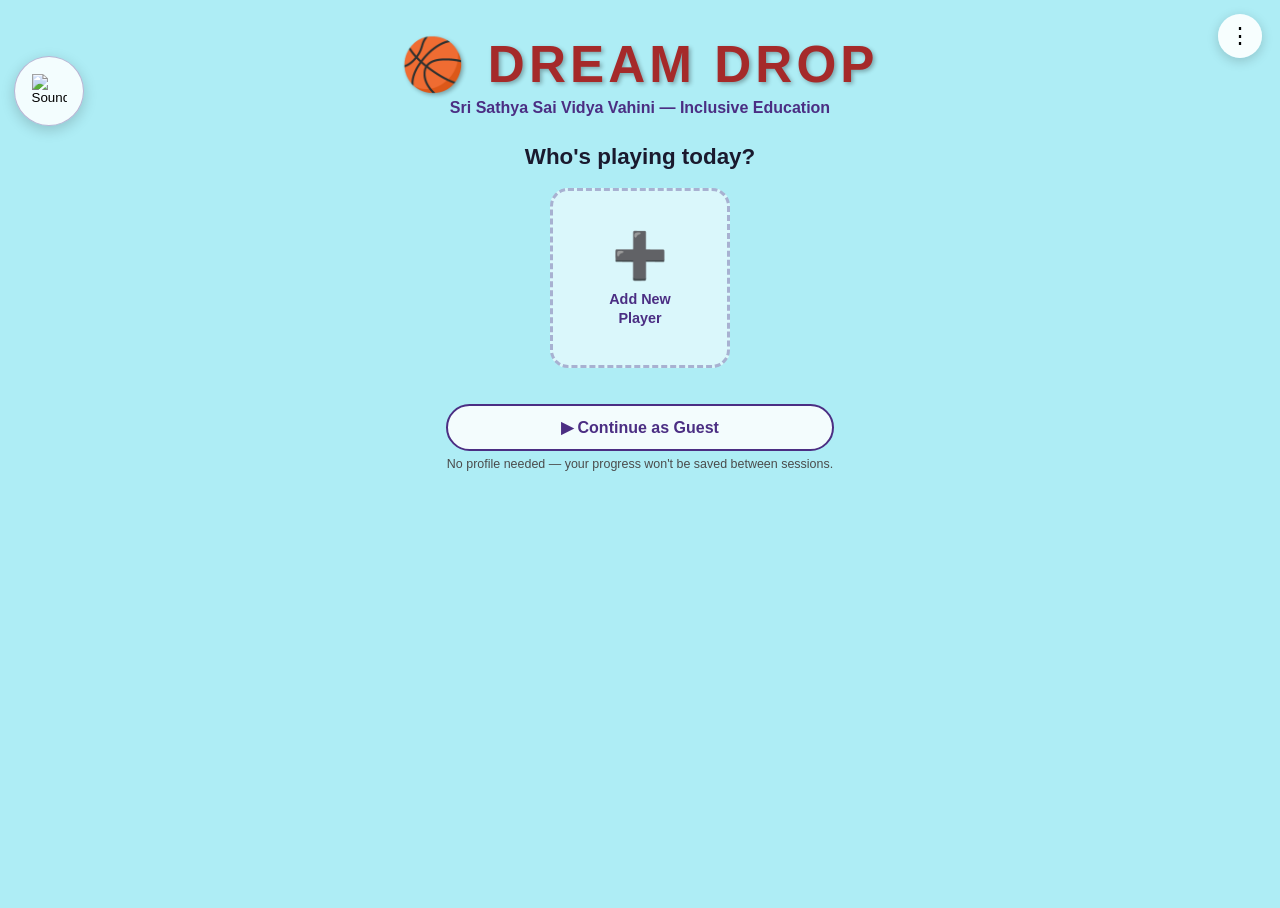
==== commit b61e55e6: "Update mute hint visibility and styling Hide mute hint by default and show on hover of mute button." ====
--- a/index.html
+++ b/index.html
@@ -183,7 +183,9 @@
     #global-mute-btn{position:fixed;top:56px;left:14px;z-index:100002;width:70px;height:70px;border-radius:50%;border:1.5px solid rgba(75,46,131,0.35);background:rgba(255,255,255,0.85);display:flex;align-items:center;justify-content:center;cursor:pointer;box-shadow:0 4px 14px rgba(0,0,0,0.18);padding:0;}
     #global-mute-btn img{width:35px;height:35px;}
     #global-mute-btn.gm-muted{background:rgba(220,55,55,0.15);border-color:rgba(220,55,55,0.5);}
-    #mute-hint{position:fixed;top:118px;left:14px;max-width:150px;font-size:0.68rem;line-height:1.25;color:#4b2e83;font-weight:600;background:rgba(255,255,255,0.85);padding:5px 8px;border-radius:8px;z-index:100002;}
+    #mute-hint{position:fixed;top:118px;left:14px;max-width:150px;font-size:0.68rem;line-height:1.25;color:#4b2e83;font-weight:600;background:rgba(255,255,255,0.85);padding:5px 8px;border-radius:8px;z-index:100002;display:none;}
+    #global-mute-btn:hover + #mute-hint{display:block;}
+    #mute-hint.gm-hidden{display:none !important;}
     /* ── AVATAR CREATOR OVERLAY ──────────────────────────── */
     #creator-overlay {
       display: none;
@@ -923,7 +925,6 @@
   </button>
   <p id="mute-hint">🔈 Tap the button, top-left, anytime to mute background music</p>
   <p id="lp-sub">Who's playing today?</p>
-   <p id="mute-hint">🔈 Tap the button, top-left, anytime to mute background music</p>
   <!-- Player cards -->
   <div id="players-grid">
     <!-- cards injected by JS -->
@@ -1913,4 +1914,4 @@
 }
 </script>
 </body>
-</html>+</html>
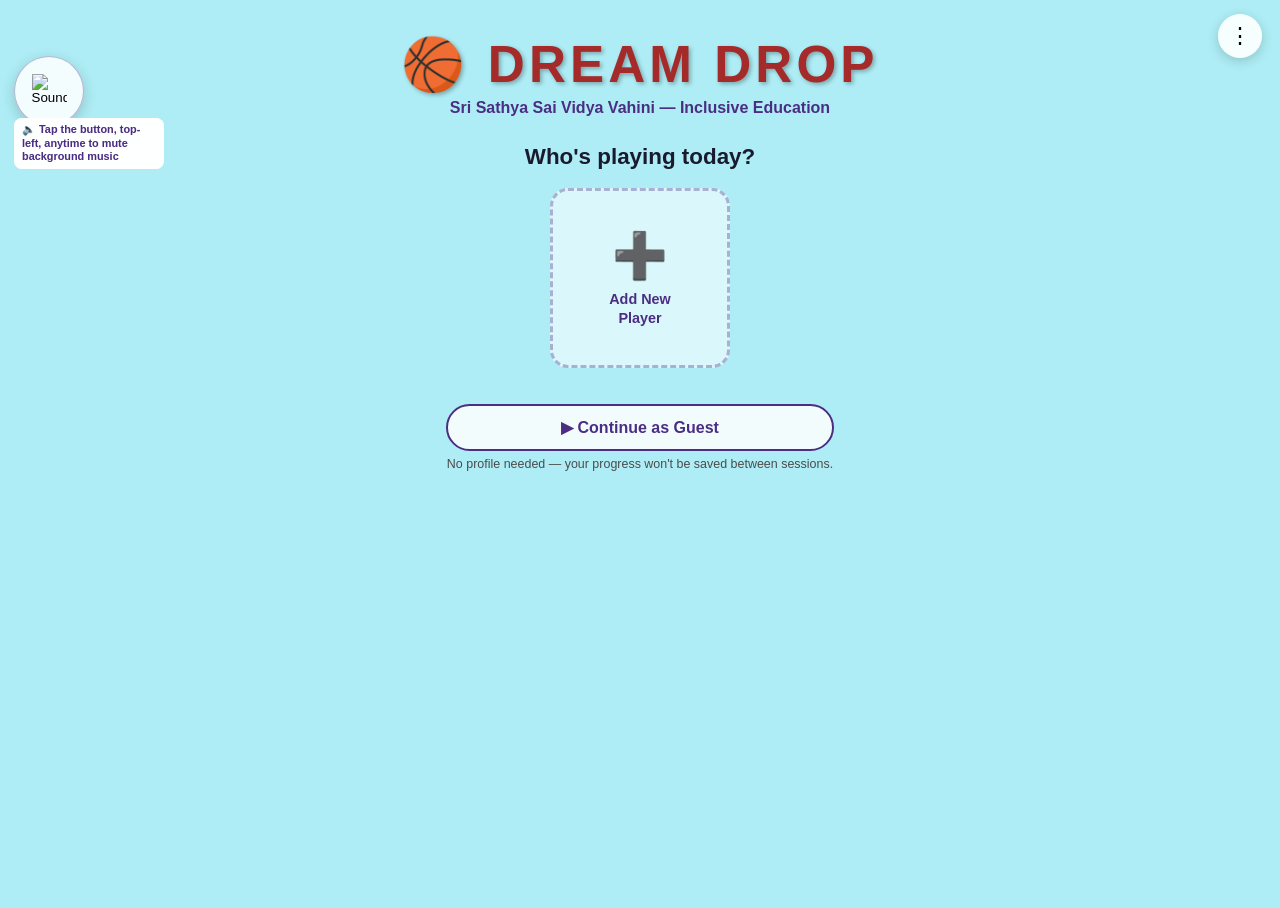
==== commit 16868d81: "fix guest err" ====
--- a/index.html
+++ b/index.html
@@ -183,9 +183,7 @@
     #global-mute-btn{position:fixed;top:56px;left:14px;z-index:100002;width:70px;height:70px;border-radius:50%;border:1.5px solid rgba(75,46,131,0.35);background:rgba(255,255,255,0.85);display:flex;align-items:center;justify-content:center;cursor:pointer;box-shadow:0 4px 14px rgba(0,0,0,0.18);padding:0;}
     #global-mute-btn img{width:35px;height:35px;}
     #global-mute-btn.gm-muted{background:rgba(220,55,55,0.15);border-color:rgba(220,55,55,0.5);}
-    #mute-hint{position:fixed;top:118px;left:14px;max-width:150px;font-size:0.68rem;line-height:1.25;color:#4b2e83;font-weight:600;background:rgba(255,255,255,0.85);padding:5px 8px;border-radius:8px;z-index:100002;display:none;}
-    #global-mute-btn:hover + #mute-hint{display:block;}
-    #mute-hint.gm-hidden{display:none !important;}
+    #mute-hint{position:fixed;top:118px;left:14px;max-width:150px;font-size:0.68rem;line-height:1.25;color:#4b2e83;font-weight:600;background:rgba(255,255,255,0.85);padding:5px 8px;border-radius:8px;z-index:100002;}
     /* ── AVATAR CREATOR OVERLAY ──────────────────────────── */
     #creator-overlay {
       display: none;
@@ -925,6 +923,7 @@
   </button>
   <p id="mute-hint">🔈 Tap the button, top-left, anytime to mute background music</p>
   <p id="lp-sub">Who's playing today?</p>
+   <p id="mute-hint">🔈 Tap the button, top-left, anytime to mute background music</p>
   <!-- Player cards -->
   <div id="players-grid">
     <!-- cards injected by JS -->
@@ -1914,4 +1913,4 @@
 }
 </script>
 </body>
-</html>
+</html>
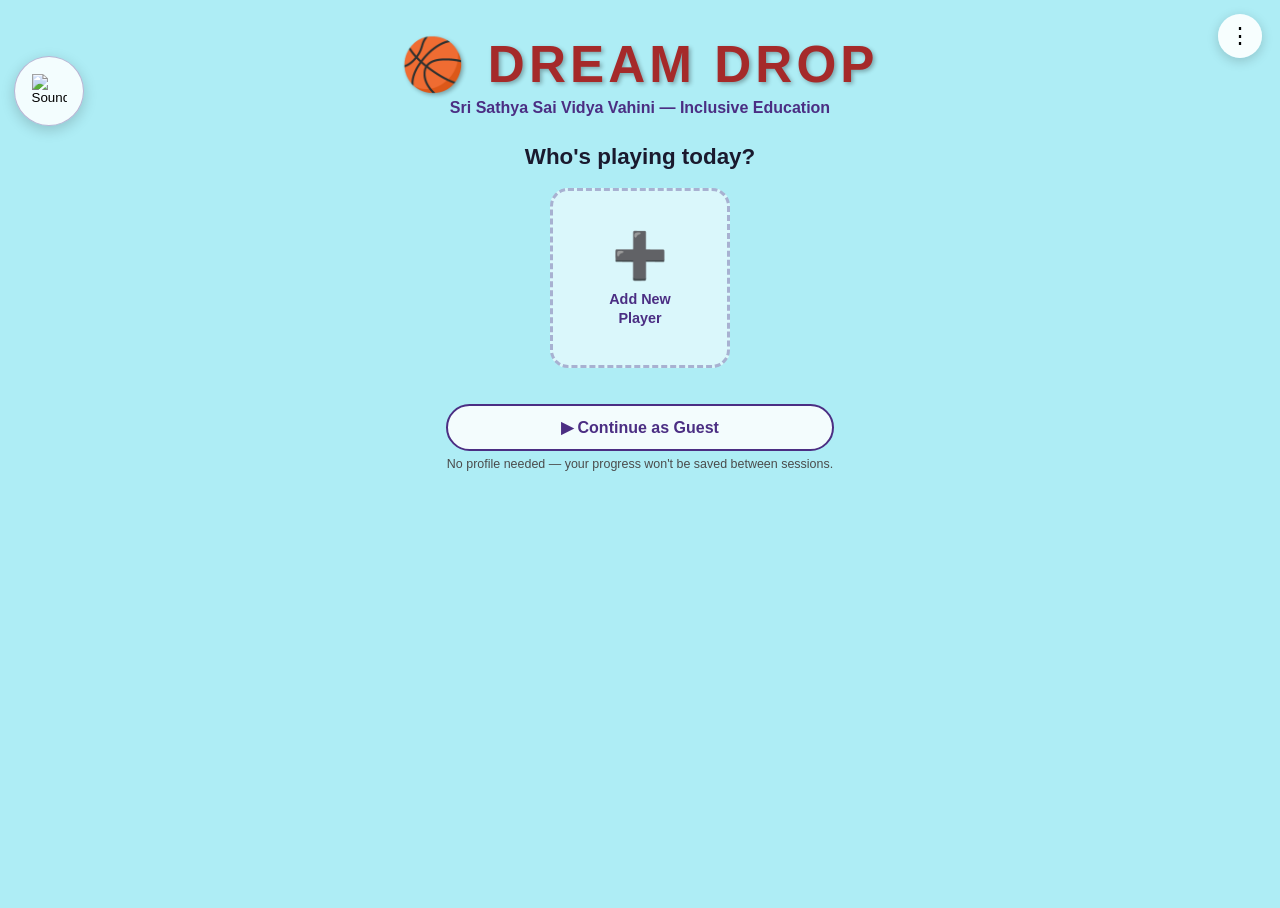
==== commit 514920a6: "Add hover behavior for mute hint display" ====
--- a/index.html
+++ b/index.html
@@ -183,7 +183,8 @@
     #global-mute-btn{position:fixed;top:56px;left:14px;z-index:100002;width:70px;height:70px;border-radius:50%;border:1.5px solid rgba(75,46,131,0.35);background:rgba(255,255,255,0.85);display:flex;align-items:center;justify-content:center;cursor:pointer;box-shadow:0 4px 14px rgba(0,0,0,0.18);padding:0;}
     #global-mute-btn img{width:35px;height:35px;}
     #global-mute-btn.gm-muted{background:rgba(220,55,55,0.15);border-color:rgba(220,55,55,0.5);}
-    #mute-hint{position:fixed;top:118px;left:14px;max-width:150px;font-size:0.68rem;line-height:1.25;color:#4b2e83;font-weight:600;background:rgba(255,255,255,0.85);padding:5px 8px;border-radius:8px;z-index:100002;}
+    #mute-hint{position:fixed;top:118px;left:14px;max-width:150px;font-size:0.68rem;line-height:1.25;color:#4b2e83;font-weight:600;background:rgba(255,255,255,0.85);padding:5px 8px;border-radius:8px;z-index:100002;display:none;opacity:0;transition:opacity 0.3s ease;pointer-events:none;}
+    #mute-hint.show-hint{display:block;opacity:1;}
     /* ── AVATAR CREATOR OVERLAY ──────────────────────────── */
     #creator-overlay {
       display: none;
@@ -1911,6 +1912,25 @@
   // window.location.href = 'home
   // .html';
 }
+
+// ── Mute hint hover behavior ──────────────────────────────────
+(function() {
+  var muteBtn = document.getElementById('global-mute-btn');
+  var muteHints = document.querySelectorAll('#mute-hint');
+  if (!muteBtn || muteHints.length === 0) return;
+  
+  muteBtn.addEventListener('mouseenter', function() {
+    muteHints.forEach(function(hint) {
+      hint.classList.add('show-hint');
+    });
+  });
+  
+  muteBtn.addEventListener('mouseleave', function() {
+    muteHints.forEach(function(hint) {
+      hint.classList.remove('show-hint');
+    });
+  });
+})();
 </script>
 </body>
-</html>+</html>
